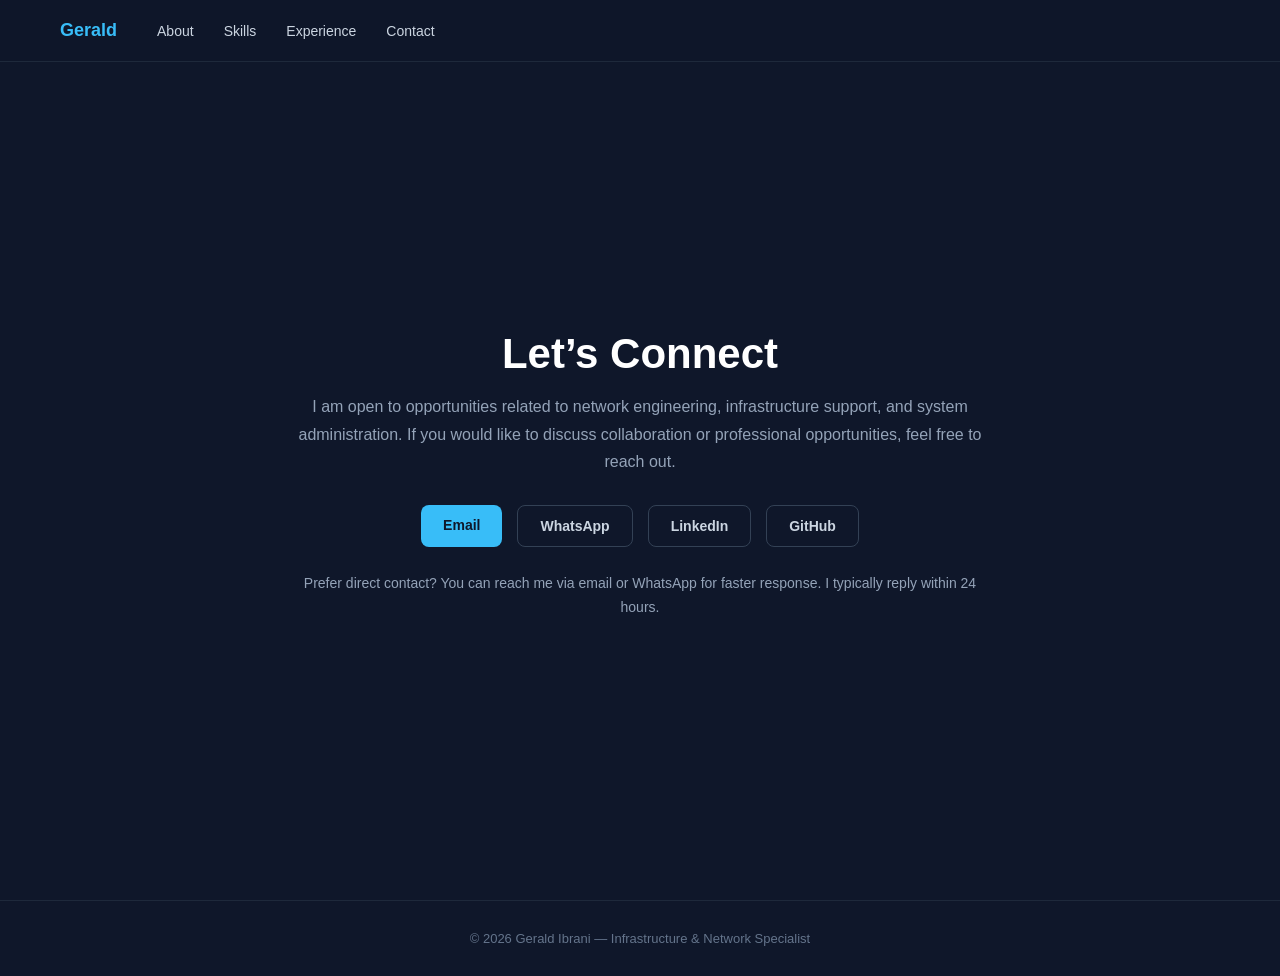
==== contact.html @ e8ebaaf8 "Remove WhatsApp and LinkedIn URLs from contact.html Updated WhatsApp and LinkedIn links to be empty." ====
<!DOCTYPE html>
<html lang="en">
<head>
  <meta charset="UTF-8" />
  <meta name="viewport" content="width=device-width, initial-scale=1.0" />
  <title>Contact | Gerald Ibrani</title>
  <link rel="stylesheet" href="style.css" />
</head>
<body>

<nav>
  <div style="display:flex; align-items:center; gap:40px;">
    <h2 style="margin:0;">Gerald</h2>
    <ul>
      <li><a href="about.html">About</a></li>
      <li><a href="skills.html">Skills</a></li>
      <li><a href="experience.html">Experience</a></li>
      <li><a href="contact.html">Contact</a></li>
    </ul>
  </div>

  <div class="hamburger" onclick="document.querySelector('nav ul').classList.toggle('active')">
    <span></span>
    <span></span>
    <span></span>
  </div>
</nav>

<section class="hero">
  <div class="hero-content" style="grid-template-columns:1fr; max-width:700px; text-align:center;">
    <div class="left">
      <h1>Let’s Connect</h1>
      <p>
        I am open to opportunities related to network engineering, infrastructure support, and system administration. If you would like to discuss collaboration or professional opportunities, feel free to reach out.
      </p>
      <div class="buttons" style="justify-content:center; margin-top:20px; flex-wrap:wrap;">
        <a href="mailto:geraldibrani@geraldstudio.my.id" class="btn btn-primary">Email</a>
        <a href="" target="_blank" class="btn btn-outline">WhatsApp</a>
        <a href="" target="_blank" class="btn btn-outline">LinkedIn</a>
        <a href="https://github.com/heralt-vernandes" target="_blank" class="btn btn-outline">GitHub</a>
      </div>
      <p style="margin-top:25px; font-size:14px; color:#94a3b8;">
        Prefer direct contact? You can reach me via email or WhatsApp for faster response. I typically reply within 24 hours.
      </p>
    </div>
  </div>
</section>

<footer>
  © 2026 Gerald Ibrani — Infrastructure & Network Specialist
</footer>

</body>
</html>
---- style.css ----
* { margin: 0; padding: 0; box-sizing: border-box; }

body {
  font-family: 'Inter', sans-serif;
  background: #0f172a;
  color: #e2e8f0;
}

nav {
  position: fixed;
  width: 100%;
  top: 0;
  left: 0;
  background: rgba(15, 23, 42, 0.95);
  backdrop-filter: blur(8px);
  display: flex;
  justify-content: space-between;
  align-items: center;
  padding: 20px 60px;
  border-bottom: 1px solid #1e293b;
  z-index: 1000;
}

nav h2 {
  color: #38bdf8;
  font-size: 18px;
}

nav ul {
  list-style: none;
  display: flex;
  gap: 30px;
}

.hamburger {
  display: none;
}

nav ul li a {
  text-decoration: none;
  color: #cbd5e1;
  font-size: 14px;
  transition: 0.3s ease;
}

nav ul li a:hover {
  color: #38bdf8;
}

.hero {
  min-height: 100vh;
  display: flex;
  align-items: center;
  justify-content: center;
  padding: 140px 20px 60px;
}

.hero-content {
  max-width: 1000px;
  width: 100%;
  display: grid;
  grid-template-columns: 1fr 1fr;
  gap: 60px;
  align-items: center;
}

.left h1 {
  font-size: 42px;
  color: white;
  margin-bottom: 15px;
}

.left h1 span {
  color: #38bdf8;
}

.left p {
  color: #94a3b8;
  line-height: 1.7;
  margin-bottom: 30px;
}

.buttons {
  display: flex;
  gap: 15px;
}

.btn {
  padding: 12px 22px;
  border-radius: 8px;
  font-size: 14px;
  font-weight: 600;
  text-decoration: none;
  transition: 0.3s ease;
}

.btn-primary {
  background: #38bdf8;
  color: #0f172a;
}

.btn-primary:hover {
  opacity: 0.9;
}

.btn-outline {
  border: 1px solid #334155;
  color: #cbd5e1;
}

.btn-outline:hover {
  border-color: #38bdf8;
  color: #38bdf8;
}

.card {
  background: #1e293b;
  border: 1px solid #334155;
  padding: 40px;
  border-radius: 16px;
}

.card h3 {
  color: #38bdf8;
  margin-bottom: 20px;
  font-size: 18px;
}

.card ul {
  list-style: none;
  display: flex;
  flex-direction: column;
  gap: 10px;
  font-size: 14px;
  color: #cbd5e1;
}

footer {
  text-align: center;
  padding: 30px;
  border-top: 1px solid #1e293b;
  font-size: 13px;
  color: #64748b;
}

@media(max-width: 900px) {
  nav {
    padding: 20px;
  }

  nav ul {
    position: absolute;
    top: 70px;
    right: 0;
    background: #0f172a;
    flex-direction: column;
    width: 220px;
    padding: 20px;
    gap: 20px;
    border-left: 1px solid #1e293b;
    border-bottom: 1px solid #1e293b;
    transform: translateX(100%);
    transition: transform 0.3s ease;
    display: flex;
  }

  nav ul.active {
    transform: translateX(0);
  }

  .hamburger {
    display: flex;
    flex-direction: column;
    gap: 5px;
    cursor: pointer;
  }

  .hamburger span {
    width: 25px;
    height: 3px;
    background: #e2e8f0;
  }

  .hero-content {
    grid-template-columns: 1fr;
    text-align: center;
  }

  .buttons {
    justify-content: center;
  }
}
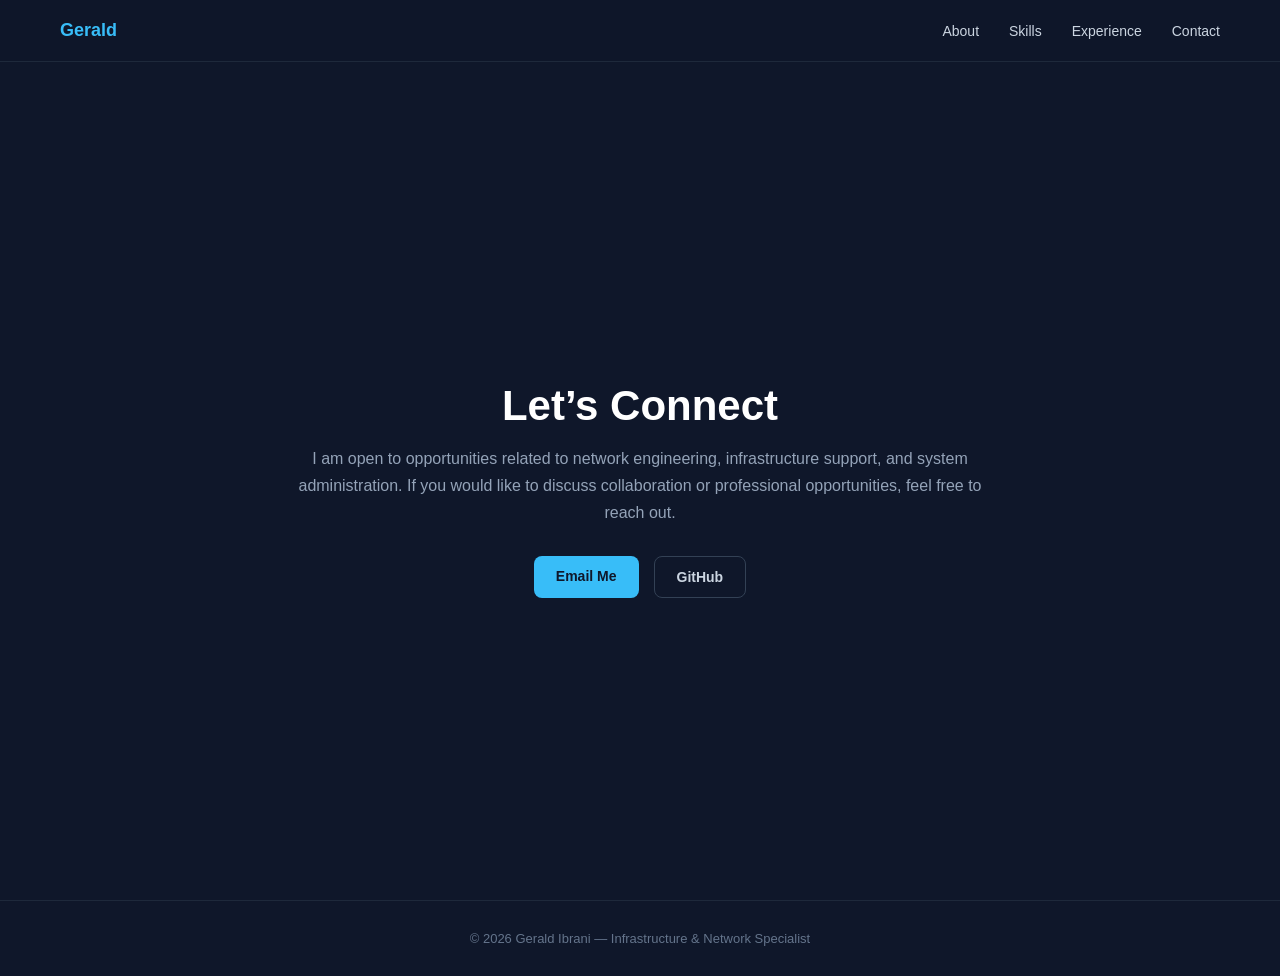
==== commit af9defc1: "Update contact.html" ====
--- a/contact.html
+++ b/contact.html
@@ -9,21 +9,13 @@
 <body>
 
 <nav>
-  <div style="display:flex; align-items:center; gap:40px;">
-    <h2 style="margin:0;">Gerald</h2>
-    <ul>
-      <li><a href="about.html">About</a></li>
-      <li><a href="skills.html">Skills</a></li>
-      <li><a href="experience.html">Experience</a></li>
-      <li><a href="contact.html">Contact</a></li>
-    </ul>
-  </div>
-
-  <div class="hamburger" onclick="document.querySelector('nav ul').classList.toggle('active')">
-    <span></span>
-    <span></span>
-    <span></span>
-  </div>
+  <h2>Gerald</h2>
+  <ul>
+    <li><a href="about.html">About</a></li>
+    <li><a href="skills.html">Skills</a></li>
+    <li><a href="experience.html">Experience</a></li>
+    <li><a href="contact.html">Contact</a></li>
+  </ul>
 </nav>
 
 <section class="hero">
@@ -33,15 +25,10 @@
       <p>
         I am open to opportunities related to network engineering, infrastructure support, and system administration. If you would like to discuss collaboration or professional opportunities, feel free to reach out.
       </p>
-      <div class="buttons" style="justify-content:center; margin-top:20px; flex-wrap:wrap;">
-        <a href="mailto:geraldibrani@geraldstudio.my.id" class="btn btn-primary">Email</a>
-        <a href="" target="_blank" class="btn btn-outline">WhatsApp</a>
-        <a href="" target="_blank" class="btn btn-outline">LinkedIn</a>
+      <div class="buttons" style="justify-content:center; margin-top:20px;">
+        <a href="mailto:geraldibrani@geraldstudio.my.id" class="btn btn-primary">Email Me</a>
         <a href="https://github.com/heralt-vernandes" target="_blank" class="btn btn-outline">GitHub</a>
       </div>
-      <p style="margin-top:25px; font-size:14px; color:#94a3b8;">
-        Prefer direct contact? You can reach me via email or WhatsApp for faster response. I typically reply within 24 hours.
-      </p>
     </div>
   </div>
 </section>
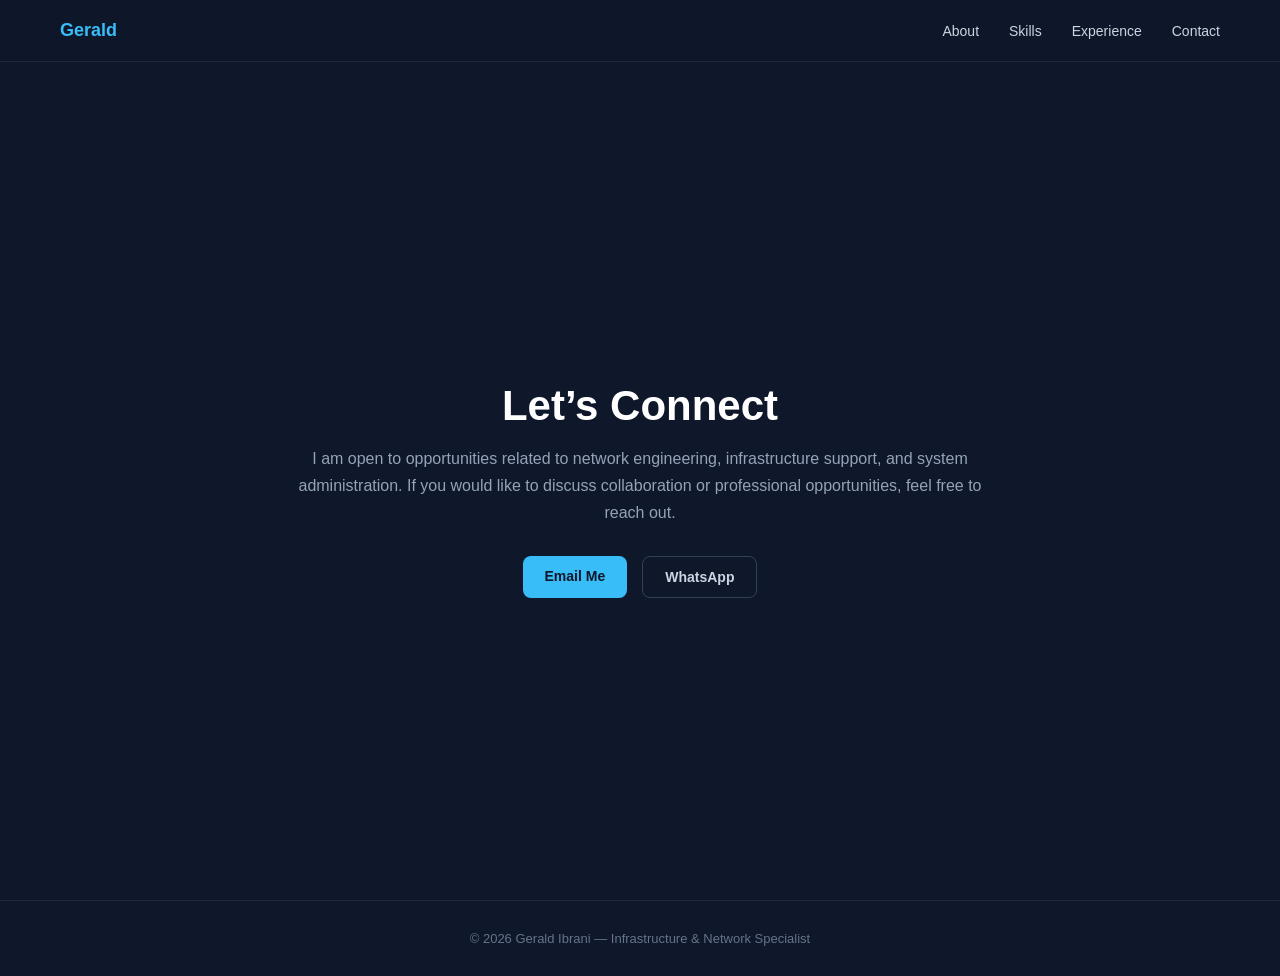
==== commit 77d37b11: "Update contact.html" ====
--- a/contact.html
+++ b/contact.html
@@ -27,7 +27,7 @@
       </p>
       <div class="buttons" style="justify-content:center; margin-top:20px;">
         <a href="mailto:geraldibrani@geraldstudio.my.id" class="btn btn-primary">Email Me</a>
-        <a href="https://github.com/heralt-vernandes" target="_blank" class="btn btn-outline">GitHub</a>
+        <a href="" target="_blank" class="btn btn-outline">WhatsApp</a>
       </div>
     </div>
   </div>
